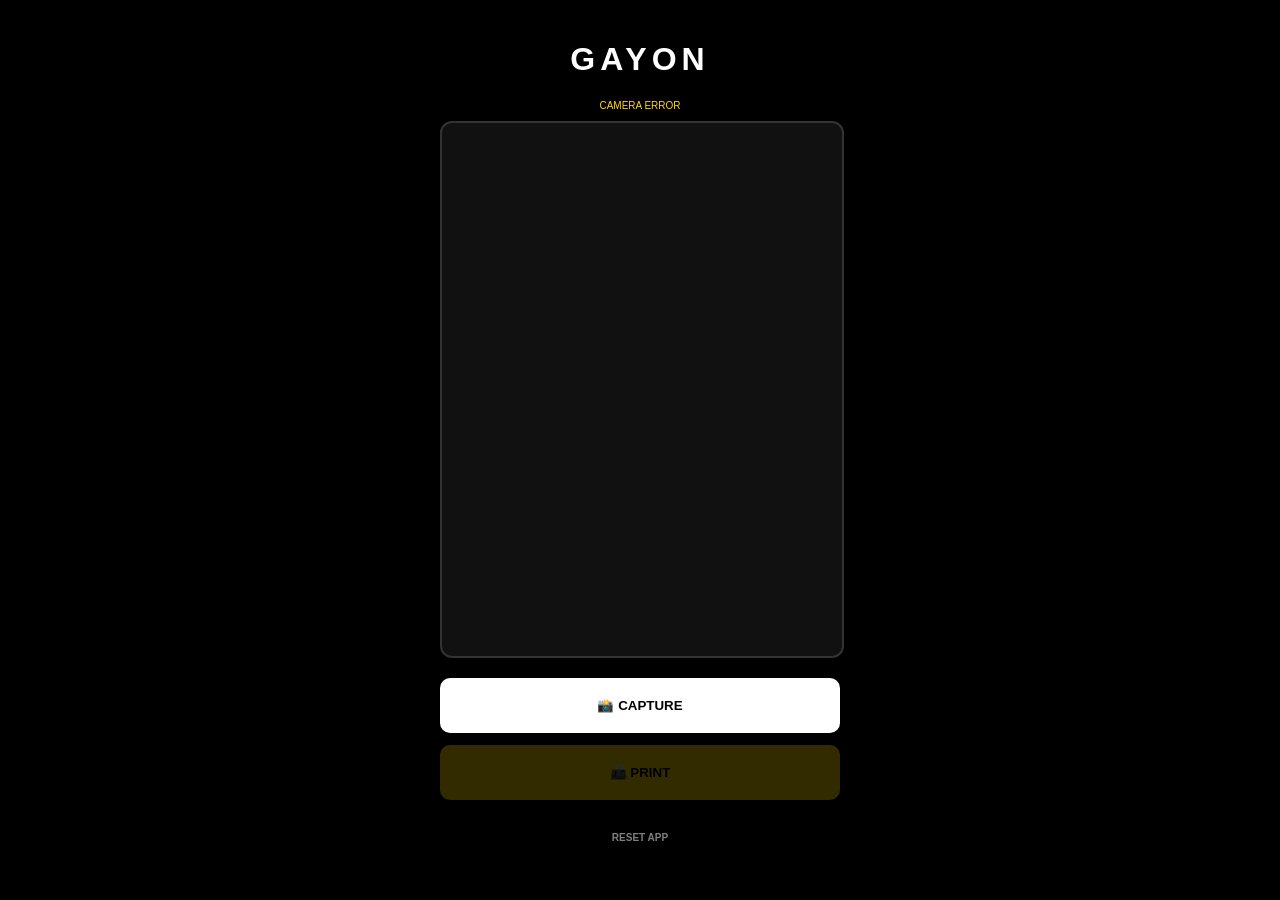
==== index.html @ b7e788f6 "Launch Gayon Prints" ====
<!DOCTYPE html>
<html lang="en">
<head>
    <meta charset="UTF-8">
    <meta name="viewport" content="width=device-width, initial-scale=1.0, maximum-scale=1.0, user-scalable=no">
    <title>Gayon Prints</title>
    <link rel="manifest" href="manifest.json">
    <style>
        :root { --accent: #FFD700; --bg: #000000; }
        body { font-family: sans-serif; background: var(--bg); color: white; margin: 0; text-align: center; }
        .app-container { padding: 20px; max-width: 400px; margin: auto; }
        .status-bar { font-size: 10px; color: var(--accent); margin-bottom: 10px; text-transform: uppercase; }
        .preview-box { position: relative; width: 100%; aspect-ratio: 3/4; background: #111; border: 2px solid #333; border-radius: 12px; overflow: hidden; }
        video, canvas { width: 100%; height: 100%; object-fit: cover; }
        canvas { display: none; }
        canvas.visible { display: block; }
        .controls { display: flex; flex-direction: column; gap: 12px; margin-top: 20px; }
        button { padding: 20px; border-radius: 10px; border: none; font-weight: bold; text-transform: uppercase; cursor: pointer; }
        .btn-cap { background: white; color: black; }
        .btn-print { background: var(--accent); color: black; }
        button:disabled { opacity: 0.2; }
        
        /* FLASH EFFECT */
        .flash { position: absolute; top: 0; left: 0; width: 100%; height: 100%; background: white; opacity: 0; pointer-events: none; transition: opacity 0.1s; }
        
        /* PRINT STYLES */
        @media print {
            body * { visibility: hidden; }
            #canvas { visibility: visible; display: block !important; position: fixed; left: 0; top: 0; width: 100vw !important; height: auto !important; }
            @page { margin: 0; }
        }
    </style>
</head>
<body>

<div class="app-container">
    <h1 style="letter-spacing:5px;">GAYON</h1>
    <div class="status-bar" id="status">System Ready</div>

    <div class="preview-box">
        <video id="video" autoplay playsinline></video>
        <canvas id="canvas" width="384" height="600"></canvas>
        <div id="flash" class="flash"></div>
    </div>

    <div class="controls">
        <button class="btn-cap" onclick="takePhoto()">📸 Capture</button>
        <button class="btn-print" id="printBtn" onclick="window.print()" disabled>📠 Print</button>
        <button style="background:none; color:gray; font-size:10px;" onclick="location.reload()">Reset App</button>
    </div>
</div>

<script>
    const video = document.getElementById('video');
    const canvas = document.getElementById('canvas');
    const ctx = canvas.getContext('2d');
    const status = document.getElementById('status');
    const printBtn = document.getElementById('printBtn');
    const flash = document.getElementById('flash');

    const logoImg = new Image();
    logoImg.src = 'logo.png';

    async function startCamera() {
        try {
            const stream = await navigator.mediaDevices.getUserMedia({ video: { facingMode: 'user' } });
            video.srcObject = stream;
        } catch (e) { status.innerText = "Camera Error"; }
    }
    startCamera();

    function takePhoto() {
        // Flash Effect
        flash.style.opacity = 1;
        setTimeout(() => flash.style.opacity = 0, 100);

        // Draw Layout
        ctx.fillStyle = "white";
        ctx.fillRect(0, 0, 384, 600);
        ctx.drawImage(logoImg, 42, 10, 300, 100);
        ctx.drawImage(video, 20, 120, 344, 450);
        ctx.strokeStyle = "black";
        ctx.lineWidth = 4;
        ctx.strokeRect(20, 120, 344, 450);

        applyDither();

        video.style.display = 'none';
        canvas.classList.add('visible');
        printBtn.disabled = false;
        status.innerText = "Captured!";
    }

    function applyDither() {
        const imgData = ctx.getImageData(0, 0, 384, 600);
        const pixels = imgData.data;
        for (let i = 0; i < pixels.length; i += 4) {
            let g = 0.3 * pixels[i] + 0.59 * pixels[i+1] + 0.11 * pixels[i+2];
            pixels[i] = pixels[i+1] = pixels[i+2] = (g < 128) ? 0 : 255;
        }
        ctx.putImageData(imgData, 0, 0);
    }

    if ('serviceWorker' in navigator) {
        navigator.serviceWorker.register('sw.js');
    }
</script>
</body>
</html>
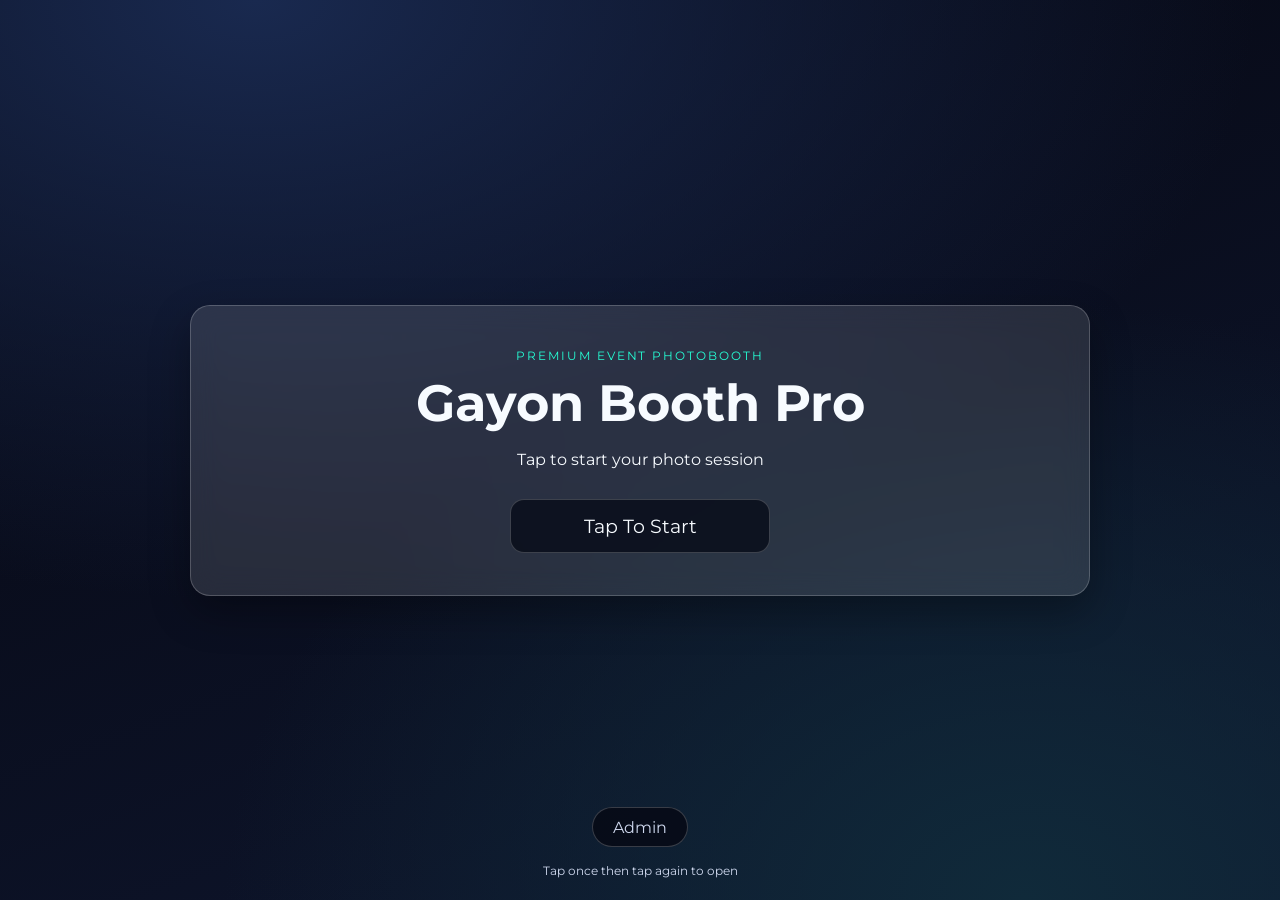
==== commit 1a2f9ab6: "Initial commit of Gayon Booth Pro" ====
--- a/index.html
+++ b/index.html
@@ -1,109 +1,91 @@
-<!DOCTYPE html>
-<html lang="en">
-<head>
-    <meta charset="UTF-8">
-    <meta name="viewport" content="width=device-width, initial-scale=1.0, maximum-scale=1.0, user-scalable=no">
-    <title>Gayon Prints</title>
-    <link rel="manifest" href="manifest.json">
-    <style>
-        :root { --accent: #FFD700; --bg: #000000; }
-        body { font-family: sans-serif; background: var(--bg); color: white; margin: 0; text-align: center; }
-        .app-container { padding: 20px; max-width: 400px; margin: auto; }
-        .status-bar { font-size: 10px; color: var(--accent); margin-bottom: 10px; text-transform: uppercase; }
-        .preview-box { position: relative; width: 100%; aspect-ratio: 3/4; background: #111; border: 2px solid #333; border-radius: 12px; overflow: hidden; }
-        video, canvas { width: 100%; height: 100%; object-fit: cover; }
-        canvas { display: none; }
-        canvas.visible { display: block; }
-        .controls { display: flex; flex-direction: column; gap: 12px; margin-top: 20px; }
-        button { padding: 20px; border-radius: 10px; border: none; font-weight: bold; text-transform: uppercase; cursor: pointer; }
-        .btn-cap { background: white; color: black; }
-        .btn-print { background: var(--accent); color: black; }
-        button:disabled { opacity: 0.2; }
-        
-        /* FLASH EFFECT */
-        .flash { position: absolute; top: 0; left: 0; width: 100%; height: 100%; background: white; opacity: 0; pointer-events: none; transition: opacity 0.1s; }
-        
-        /* PRINT STYLES */
-        @media print {
-            body * { visibility: hidden; }
-            #canvas { visibility: visible; display: block !important; position: fixed; left: 0; top: 0; width: 100vw !important; height: auto !important; }
-            @page { margin: 0; }
-        }
-    </style>
-</head>
-<body>
-
-<div class="app-container">
-    <h1 style="letter-spacing:5px;">GAYON</h1>
-    <div class="status-bar" id="status">System Ready</div>
-
-    <div class="preview-box">
-        <video id="video" autoplay playsinline></video>
-        <canvas id="canvas" width="384" height="600"></canvas>
-        <div id="flash" class="flash"></div>
-    </div>
-
-    <div class="controls">
-        <button class="btn-cap" onclick="takePhoto()">📸 Capture</button>
-        <button class="btn-print" id="printBtn" onclick="window.print()" disabled>📠 Print</button>
-        <button style="background:none; color:gray; font-size:10px;" onclick="location.reload()">Reset App</button>
-    </div>
-</div>
-
-<script>
-    const video = document.getElementById('video');
-    const canvas = document.getElementById('canvas');
-    const ctx = canvas.getContext('2d');
-    const status = document.getElementById('status');
-    const printBtn = document.getElementById('printBtn');
-    const flash = document.getElementById('flash');
-
-    const logoImg = new Image();
-    logoImg.src = 'logo.png';
-
-    async function startCamera() {
-        try {
-            const stream = await navigator.mediaDevices.getUserMedia({ video: { facingMode: 'user' } });
-            video.srcObject = stream;
-        } catch (e) { status.innerText = "Camera Error"; }
-    }
-    startCamera();
-
-    function takePhoto() {
-        // Flash Effect
-        flash.style.opacity = 1;
-        setTimeout(() => flash.style.opacity = 0, 100);
-
-        // Draw Layout
-        ctx.fillStyle = "white";
-        ctx.fillRect(0, 0, 384, 600);
-        ctx.drawImage(logoImg, 42, 10, 300, 100);
-        ctx.drawImage(video, 20, 120, 344, 450);
-        ctx.strokeStyle = "black";
-        ctx.lineWidth = 4;
-        ctx.strokeRect(20, 120, 344, 450);
-
-        applyDither();
-
-        video.style.display = 'none';
-        canvas.classList.add('visible');
-        printBtn.disabled = false;
-        status.innerText = "Captured!";
-    }
-
-    function applyDither() {
-        const imgData = ctx.getImageData(0, 0, 384, 600);
-        const pixels = imgData.data;
-        for (let i = 0; i < pixels.length; i += 4) {
-            let g = 0.3 * pixels[i] + 0.59 * pixels[i+1] + 0.11 * pixels[i+2];
-            pixels[i] = pixels[i+1] = pixels[i+2] = (g < 128) ? 0 : 255;
-        }
-        ctx.putImageData(imgData, 0, 0);
-    }
-
-    if ('serviceWorker' in navigator) {
-        navigator.serviceWorker.register('sw.js');
-    }
-</script>
-</body>
-</html>+<!doctype html>
+<html lang="en">
+<head>
+  <meta charset="UTF-8">
+  <meta name="viewport" content="width=device-width, initial-scale=1.0, viewport-fit=cover">
+  <meta name="apple-mobile-web-app-capable" content="yes">
+  <meta name="mobile-web-app-capable" content="yes">
+  <title>Gayon Booth Pro - Premium Event Photobooth System</title>
+  <link rel="stylesheet" href="./style.css">
+</head>
+<body>
+  <div id="app" class="app">
+    <section id="startScreen" class="screen active">
+      <div class="glass hero">
+        <p class="eyebrow">Premium Event Photobooth</p>
+        <h1 id="eventTitle">Gayon Booth Pro</h1>
+        <p id="eventSubtitle">Tap to start your photo session</p>
+        <button id="tapStartBtn" class="btn btn-hero">Tap To Start</button>
+      </div>
+      <footer class="admin-footer">
+        <button id="adminFooterBtn" class="admin-footer-btn" type="button">Admin</button>
+        <p id="adminFooterHint" class="admin-hint">Tap once then tap again to open</p>
+      </footer>
+    </section>
+
+    <section id="kioskScreen" class="screen">
+      <header class="kiosk-header glass">
+        <div>
+          <h2 id="liveEventTitle">Gayon Booth Pro</h2>
+          <p id="liveBranding">Premium Prints</p>
+        </div>
+        <div class="counter-wrap">
+          <span>Sessions</span>
+          <strong id="sessionCount">0</strong>
+        </div>
+      </header>
+
+      <main class="kiosk-main">
+        <div class="camera-wrap glass">
+          <video id="preview" autoplay muted playsinline></video>
+          <div id="flashLayer"></div>
+          <div id="countdownOverlay"></div>
+        </div>
+
+        <div class="controls">
+          <label class="template-label" for="templateSelect">Template</label>
+          <select id="templateSelect" class="select">
+            <option value="strip">Strip 2x6 (3 shots)</option>
+            <option value="grid">Grid 4x6 (4 shots)</option>
+            <option value="polaroid">Polaroid 4x4 (1 shot)</option>
+            <option value="double">Double 4x6 (2 shots)</option>
+          </select>
+          <button id="captureFlowBtn" class="btn btn-primary">Start Capture</button>
+          <button id="backToStartBtn" class="btn">Back</button>
+        </div>
+      </main>
+    </section>
+
+    <section id="reviewScreen" class="screen">
+      <div class="glass review-card">
+        <h3>Review Shot</h3>
+        <img id="reviewImage" alt="Captured shot preview">
+        <div class="review-actions">
+          <button id="retakeBtn" class="btn">Retake</button>
+          <button id="keepBtn" class="btn btn-primary">Keep</button>
+        </div>
+      </div>
+    </section>
+
+    <section id="resultScreen" class="screen">
+      <div class="glass result-card">
+        <h3>Session Ready</h3>
+        <img id="resultImage" alt="Print composition preview">
+        <div id="qrWrap" class="qr-wrap hidden">
+          <p>Scan Gallery Link</p>
+          <div id="qrTarget"></div>
+        </div>
+        <div class="result-actions">
+          <button id="printBtn" class="btn btn-primary">Print</button>
+          <button id="saveBtn" class="btn">Save</button>
+          <button id="newSessionBtn" class="btn">New Session</button>
+        </div>
+        <p id="printStatus" class="admin-hint"></p>
+      </div>
+    </section>
+  </div>
+
+  <script src="./qrcode.min.js"></script>
+  <script src="./script.js"></script>
+</body>
+</html>
--- a/style.css
+++ b/style.css
@@ -0,0 +1,158 @@
+@import url("https://fonts.googleapis.com/css2?family=Montserrat:wght@500;700;800&family=Playfair+Display:wght@600;700&family=Poppins:wght@500;700&family=Space+Grotesk:wght@500;700&display=swap");
+
+:root {
+  --bg-1: #05060f;
+  --bg-2: #0f1730;
+  --glass: rgba(255, 255, 255, 0.12);
+  --line: rgba(255, 255, 255, 0.2);
+  --txt: #f7fbff;
+  --muted: #cfd8ee;
+  --accent: #26ffd5;
+  --accent-2: #54a1ff;
+  --danger: #ff6f7e;
+}
+
+* { box-sizing: border-box; }
+html, body {
+  margin: 0;
+  padding: 0;
+  width: 100%;
+  min-height: 100%;
+  font-family: "Montserrat", sans-serif;
+  color: var(--txt);
+  background: radial-gradient(1000px 600px at 20% 0%, #19294f, transparent),
+              radial-gradient(800px 600px at 80% 100%, #102a3a, transparent),
+              linear-gradient(160deg, var(--bg-1), var(--bg-2));
+}
+
+.app { min-height: 100vh; padding: 16px; }
+.screen { display: none; min-height: calc(100vh - 32px); }
+.screen.active { display: grid; place-items: center; animation: fadeIn .28s ease; }
+@keyframes fadeIn { from { opacity: 0; transform: scale(.985);} to { opacity:1; transform: scale(1);} }
+
+.glass {
+  background: var(--glass);
+  border: 1px solid var(--line);
+  backdrop-filter: blur(14px);
+  -webkit-backdrop-filter: blur(14px);
+  border-radius: 20px;
+  box-shadow: 0 16px 40px rgba(0, 0, 0, 0.32);
+}
+
+.hero { width: min(900px, 95vw); padding: 42px 24px; text-align: center; }
+.eyebrow { color: var(--accent); text-transform: uppercase; letter-spacing: .16em; font-size: 12px; margin: 0 0 8px; }
+h1 { margin: 0 0 10px; font-size: clamp(2rem, 4vw, 3.2rem); }
+h2, h3 { margin: 0 0 8px; }
+.admin-hint { color: var(--muted); font-size: 12px; text-align: center; margin-top: 10px; }
+.admin-footer {
+  position: fixed;
+  left: 0;
+  right: 0;
+  bottom: 10px;
+  display: grid;
+  justify-items: center;
+  gap: 6px;
+}
+.admin-footer-btn {
+  min-height: 40px;
+  padding: 8px 20px;
+  border-radius: 999px;
+  border: 1px solid var(--line);
+  background: rgba(6, 10, 21, 0.86);
+  color: var(--muted);
+  font: inherit;
+  cursor: pointer;
+}
+.admin-footer-btn:active { transform: scale(0.98); }
+
+.btn, .select, input, select {
+  font: inherit;
+  color: var(--txt);
+  border-radius: 14px;
+  border: 1px solid var(--line);
+  background: rgba(7, 12, 24, 0.8);
+}
+.btn {
+  min-height: 54px;
+  padding: 12px 22px;
+  cursor: pointer;
+  transition: transform .2s ease, background .2s ease;
+}
+.btn:active { transform: scale(.98); }
+.btn-primary {
+  border-color: rgba(38, 255, 213, 0.5);
+  background: linear-gradient(100deg, rgba(38,255,213,.2), rgba(84,161,255,.25));
+}
+.btn-hero { min-width: 260px; font-size: 1.2rem; margin-top: 14px; }
+
+.kiosk-header {
+  width: min(1200px, 95vw);
+  margin: 0 auto 12px;
+  padding: 14px 18px;
+  display: flex;
+  justify-content: space-between;
+  align-items: center;
+}
+.counter-wrap { text-align: right; }
+.counter-wrap strong { font-size: 1.5rem; color: var(--accent); }
+
+.kiosk-main {
+  width: min(1200px, 95vw);
+  margin: 0 auto;
+  display: grid;
+  gap: 16px;
+  grid-template-columns: minmax(280px, 1fr) 320px;
+}
+.camera-wrap { position: relative; min-height: 480px; overflow: hidden; }
+video { width: 100%; height: 100%; object-fit: cover; background: #000; display: block; border-radius: 20px; }
+#flashLayer {
+  position: absolute; inset: 0; background: #fff;
+  opacity: 0; pointer-events: none;
+}
+#flashLayer.flash { animation: flash .2s ease; }
+@keyframes flash { from { opacity: .95; } to { opacity: 0; } }
+
+#countdownOverlay {
+  position: absolute; inset: 0;
+  display: grid; place-items: center;
+  font-size: clamp(3rem, 16vw, 9rem);
+  font-weight: 800;
+  text-shadow: 0 0 16px rgba(38,255,213,0.8);
+}
+.controls {
+  align-self: stretch;
+  display: flex;
+  flex-direction: column;
+  gap: 12px;
+  padding: 12px;
+}
+.template-label { color: var(--muted); font-size: 14px; }
+.select, input, select { min-height: 50px; padding: 10px 12px; }
+
+.review-card, .result-card {
+  width: min(860px, 95vw);
+  padding: 22px;
+  text-align: center;
+}
+#reviewImage, #resultImage { width: min(92vw, 540px); border-radius: 16px; border: 1px solid var(--line); }
+.review-actions, .result-actions {
+  margin-top: 14px;
+  display: flex; justify-content: center; flex-wrap: wrap; gap: 12px;
+}
+.qr-wrap { margin-top: 12px; }
+.hidden { display: none; }
+
+.admin-body { padding: 20px; }
+.admin-page { width: min(980px, 96vw); margin: 0 auto; display: grid; gap: 16px; }
+.admin-header, .admin-grid, .admin-actions { padding: 16px; }
+.admin-grid { display: grid; grid-template-columns: repeat(auto-fit, minmax(220px, 1fr)); gap: 12px; }
+.admin-grid label { display: flex; flex-direction: column; gap: 8px; font-size: 14px; color: var(--muted); }
+
+@media (max-width: 920px) {
+  .kiosk-main { grid-template-columns: 1fr; }
+  .camera-wrap { min-height: 58vh; }
+}
+
+@media print {
+  html, body { margin: 0 !important; padding: 0 !important; background: #fff !important; }
+}
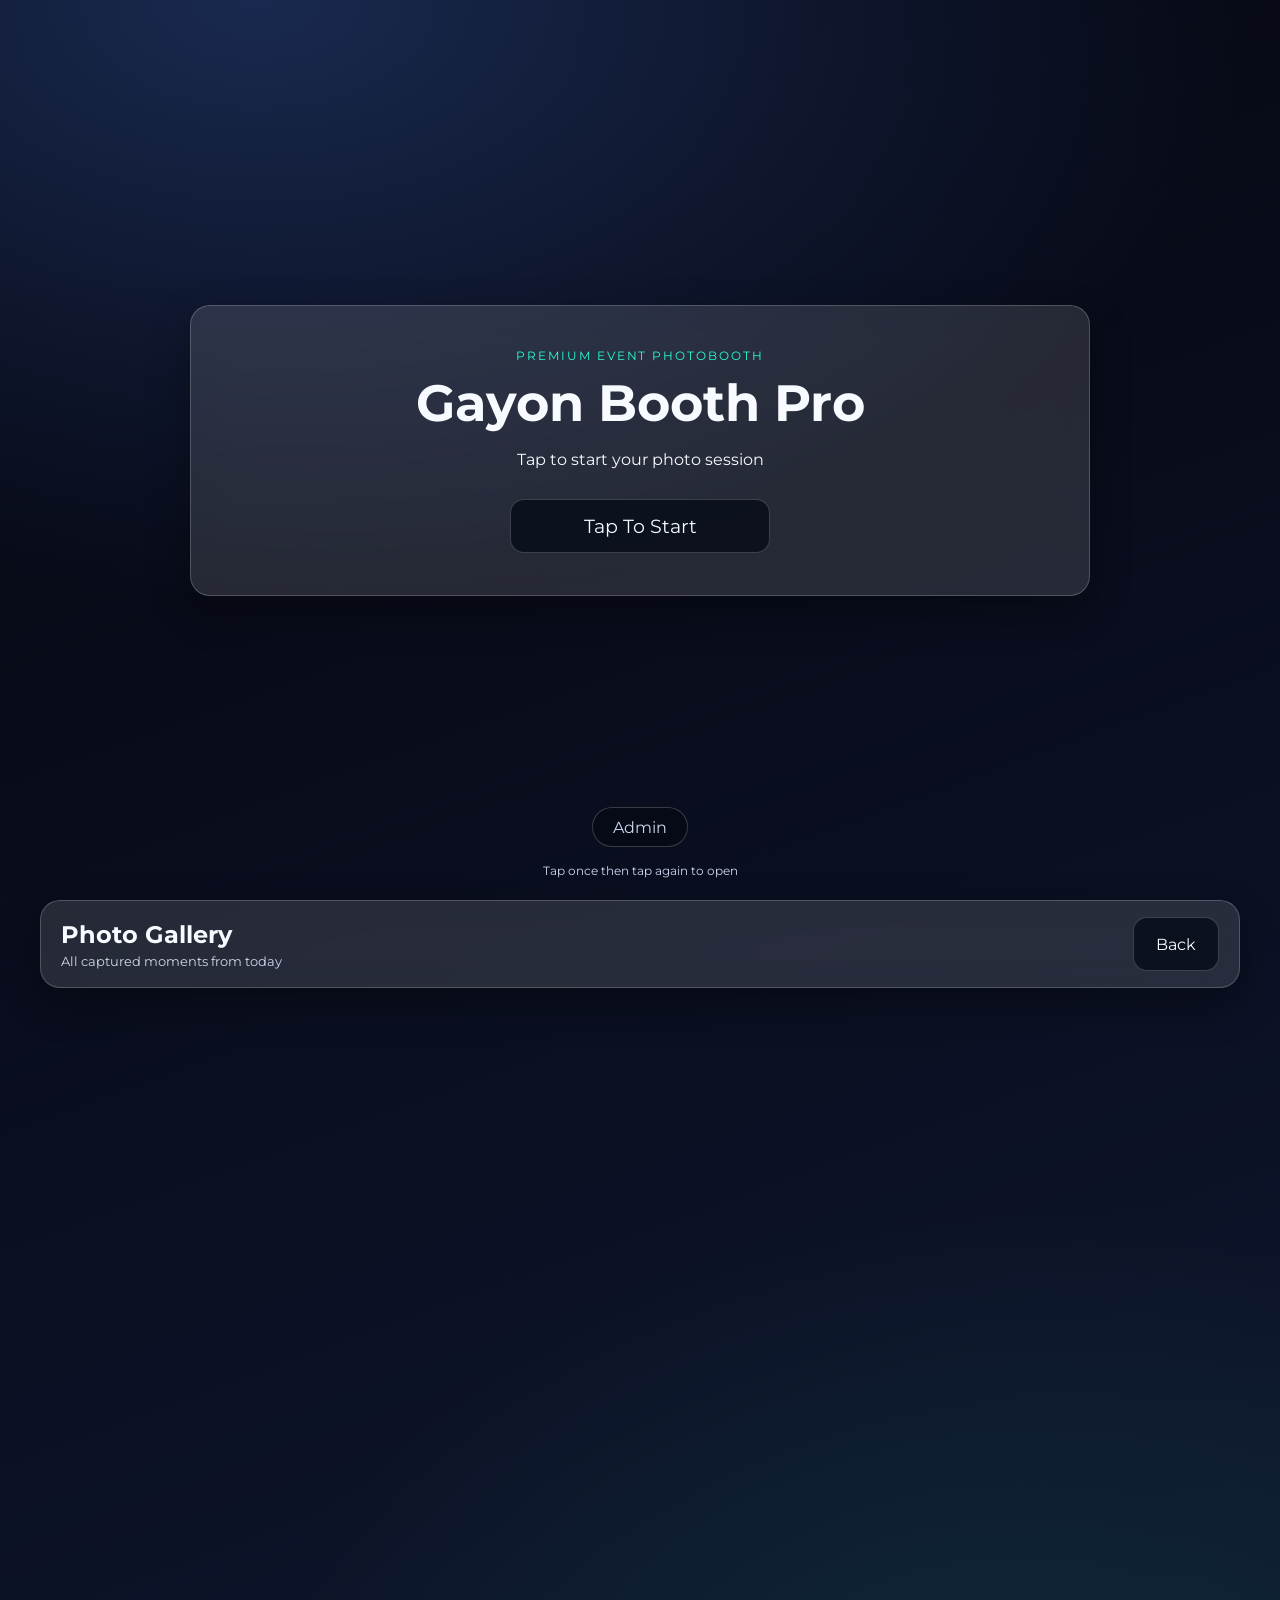
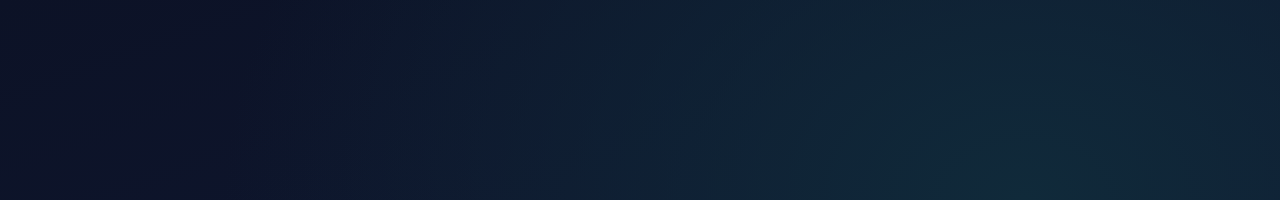
==== commit 7839de64: "Add professional features: email capture, social sharing, and photo gallery" ====
--- a/index.html
+++ b/index.html
@@ -69,19 +69,54 @@
 
     <section id="resultScreen" class="screen">
       <div class="glass result-card">
-        <h3>Session Ready</h3>
+        <div class="result-header">
+          <h3>Print Preview Ready</h3>
+          <p class="result-copy">Your session is complete. Review the final print below, then tap Print to preview and print.</p>
+        </div>
         <img id="resultImage" alt="Print composition preview">
         <div id="qrWrap" class="qr-wrap hidden">
           <p>Scan Gallery Link</p>
           <div id="qrTarget"></div>
         </div>
+        <!-- Email & Share Section -->
+        <div id="emailShareSection" class="email-share-section">
+          <p class="section-label">Get Your Photos Instantly</p>
+          <div class="email-input-group">
+            <input id="userEmail" type="email" placeholder="Enter your email" class="email-input">
+            <button id="sendEmailBtn" class="btn btn-small">Send</button>
+          </div>
+          <div class="social-share-buttons">
+            <button id="shareTwitterBtn" class="social-btn twitter" title="Share on Twitter">
+              <i class="ri-twitter-fill"></i>
+            </button>
+            <button id="shareFacebookBtn" class="social-btn facebook" title="Share on Facebook">
+              <i class="ri-facebook-fill"></i>
+            </button>
+            <button id="shareInstagramBtn" class="social-btn instagram" title="Share on Instagram">
+              <i class="ri-instagram-fill"></i>
+            </button>
+          </div>
+          <p id="emailStatus" class="admin-hint"></p>
+        </div>
+        
         <div class="result-actions">
           <button id="printBtn" class="btn btn-primary">Print</button>
-          <button id="saveBtn" class="btn">Save</button>
+          <button id="saveBtn" class="btn">Download</button>
           <button id="newSessionBtn" class="btn">New Session</button>
         </div>
         <p id="printStatus" class="admin-hint"></p>
       </div>
+    </section>
+
+    <section id="galleryScreen" class="screen">
+      <header class="gallery-header glass">
+        <div>
+          <h2>Photo Gallery</h2>
+          <p>All captured moments from today</p>
+        </div>
+        <button id="galleryBackBtn" class="btn">Back</button>
+      </header>
+      <div id="galleryGrid" class="gallery-grid"></div>
     </section>
   </div>
 
--- a/style.css
+++ b/style.css
@@ -131,16 +131,152 @@
 
 .review-card, .result-card {
   width: min(860px, 95vw);
-  padding: 22px;
+  padding: 28px;
   text-align: center;
 }
-#reviewImage, #resultImage { width: min(92vw, 540px); border-radius: 16px; border: 1px solid var(--line); }
+.result-header {
+  margin-bottom: 18px;
+}
+.result-header h3 {
+  margin-bottom: 10px;
+  font-size: clamp(1.8rem, 2.3vw, 2.4rem);
+}
+.result-copy {
+  margin: 0 auto;
+  max-width: 680px;
+  color: var(--muted);
+  font-size: 0.98rem;
+  line-height: 1.8;
+}
+#reviewImage, #resultImage { width: min(92vw, 540px); border-radius: 20px; border: 1px solid var(--line); box-shadow: 0 16px 40px rgba(0, 0, 0, 0.18); }
 .review-actions, .result-actions {
-  margin-top: 14px;
-  display: flex; justify-content: center; flex-wrap: wrap; gap: 12px;
-}
-.qr-wrap { margin-top: 12px; }
+  margin-top: 18px;
+  display: flex; justify-content: center; flex-wrap: wrap; gap: 14px;
+}
+.qr-wrap { margin-top: 16px; }
 .hidden { display: none; }
+
+/* Email & Share Section */
+.email-share-section {
+  margin-top: 24px;
+  padding: 18px;
+  background: rgba(38, 255, 213, 0.08);
+  border: 1px solid rgba(38, 255, 213, 0.2);
+  border-radius: 14px;
+}
+.section-label {
+  margin: 0 0 12px;
+  color: var(--accent);
+  font-size: 13px;
+  font-weight: 700;
+  text-transform: uppercase;
+  letter-spacing: 0.08em;
+}
+.email-input-group {
+  display: flex;
+  gap: 8px;
+  margin-bottom: 14px;
+  justify-content: center;
+  flex-wrap: wrap;
+}
+.email-input {
+  flex: 1;
+  min-width: 200px;
+  max-width: 320px;
+  padding: 11px 16px;
+  background: rgba(7, 12, 24, 0.6);
+  border: 1px solid var(--line);
+  border-radius: 10px;
+  color: var(--txt);
+  font-size: 14px;
+}
+.email-input::placeholder {
+  color: var(--muted);
+}
+.btn-small {
+  padding: 11px 28px !important;
+  font-size: 14px !important;
+  min-height: auto !important;
+  height: auto !important;
+}
+.social-share-buttons {
+  display: flex;
+  gap: 10px;
+  justify-content: center;
+  margin-bottom: 12px;
+}
+.social-btn {
+  width: 44px;
+  height: 44px;
+  border-radius: 50%;
+  border: 1px solid var(--line);
+  background: rgba(7, 12, 24, 0.8);
+  color: var(--txt);
+  cursor: pointer;
+  display: flex;
+  align-items: center;
+  justify-content: center;
+  font-size: 20px;
+  transition: all 0.2s ease;
+}
+.social-btn:hover {
+  transform: scale(1.1);
+  background: rgba(38, 255, 213, 0.15);
+  border-color: rgba(38, 255, 213, 0.4);
+}
+.social-btn.twitter:hover { color: #1DA1F2; }
+.social-btn.facebook:hover { color: #1877F2; }
+.social-btn.instagram:hover { color: #E4405F; }
+
+/* Gallery Screen */
+#galleryScreen {
+  width: 100%;
+  display: grid !important;
+  grid-template-columns: 1fr;
+  grid-template-rows: auto 1fr;
+  min-height: 100vh;
+  padding: 16px;
+  gap: 16px;
+}
+.gallery-header {
+  width: min(1200px, 95vw);
+  margin: 0 auto;
+  padding: 16px 20px;
+  display: flex;
+  justify-content: space-between;
+  align-items: center;
+}
+.gallery-header h2 { margin: 0 0 4px; }
+.gallery-header p { margin: 0; color: var(--muted); font-size: 13px; }
+.gallery-grid {
+  width: min(1200px, 95vw);
+  margin: 0 auto;
+  display: grid;
+  grid-template-columns: repeat(auto-fill, minmax(200px, 1fr));
+  gap: 12px;
+  padding: 12px;
+  max-height: 75vh;
+  overflow-y: auto;
+}
+.gallery-item {
+  position: relative;
+  overflow: hidden;
+  border-radius: 12px;
+  border: 1px solid var(--line);
+  aspect-ratio: 2/3;
+  cursor: pointer;
+  transition: all 0.2s ease;
+}
+.gallery-item:hover {
+  transform: scale(1.02);
+  border-color: var(--accent);
+  box-shadow: 0 8px 24px rgba(38, 255, 213, 0.2);
+}
+.gallery-item img {
+  width: 100%;
+  height: 100%;
+  object-fit: cover;
+}
 
 .admin-body { padding: 20px; }
 .admin-page { width: min(980px, 96vw); margin: 0 auto; display: grid; gap: 16px; }
